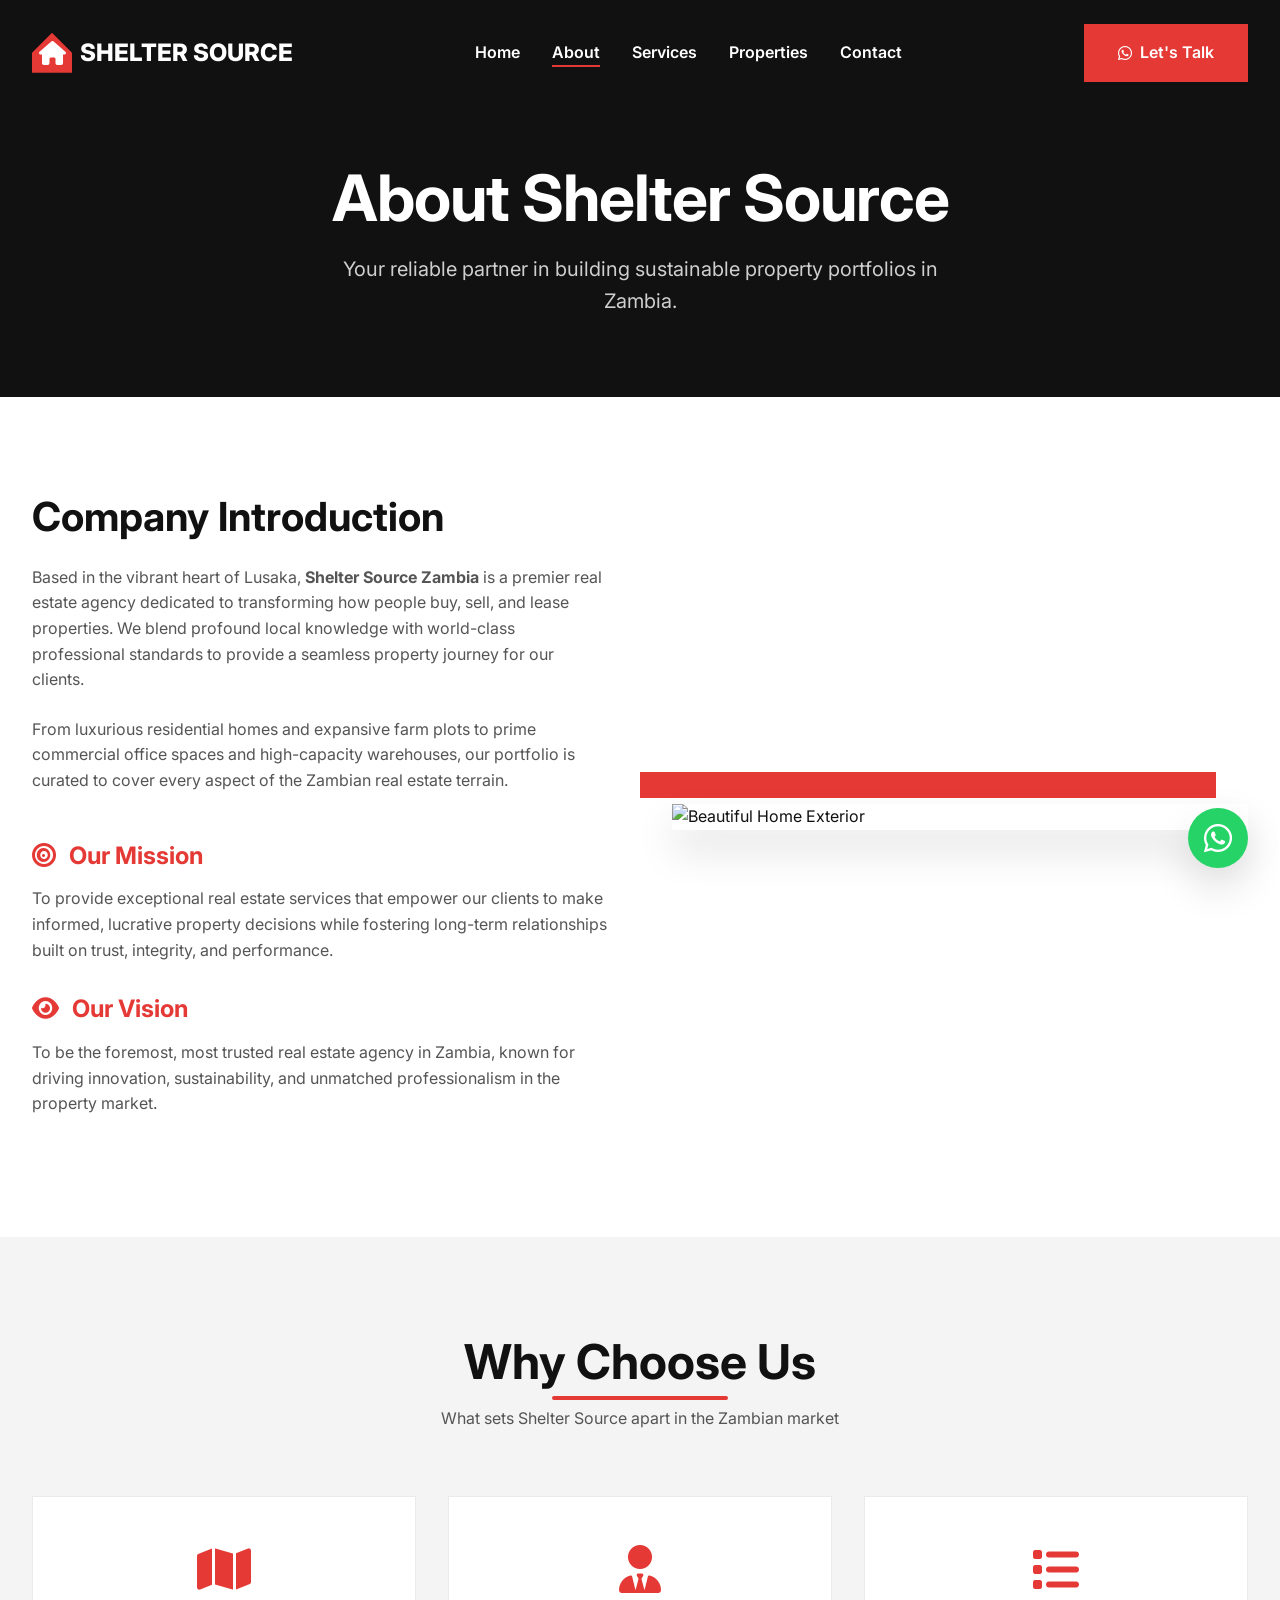
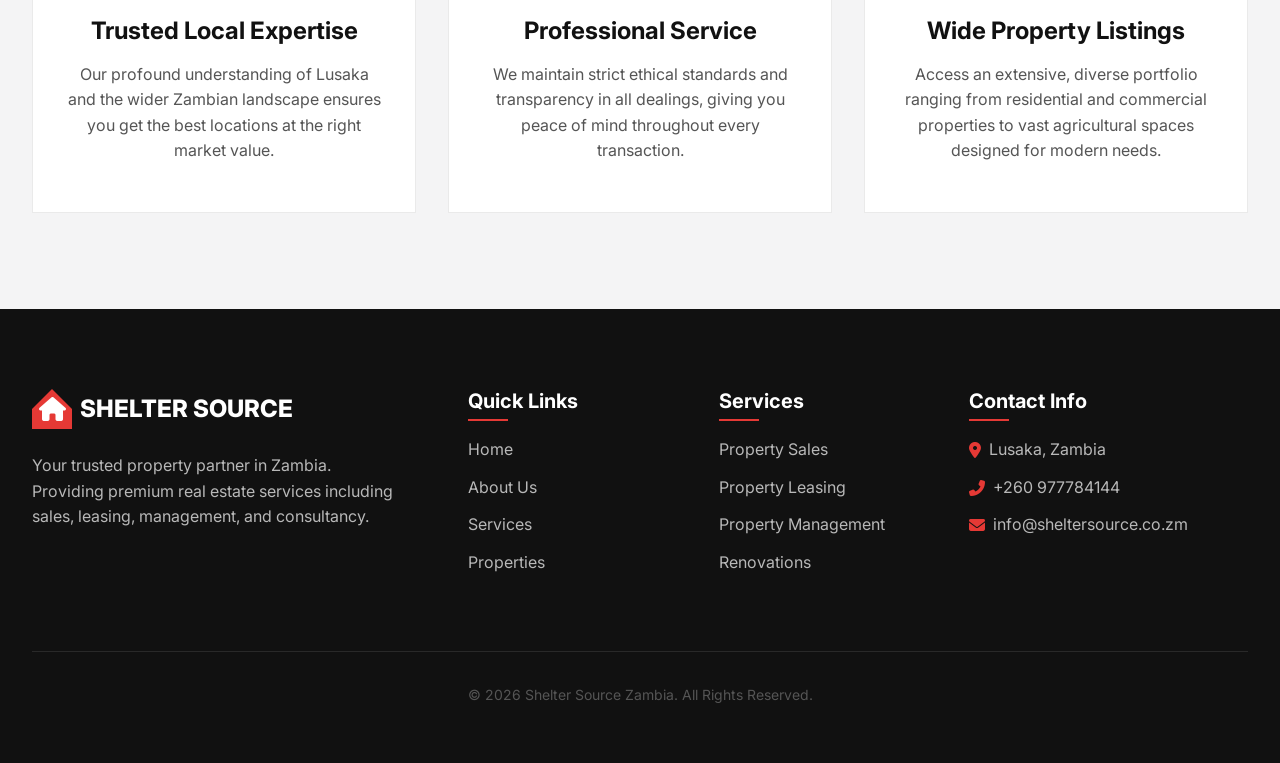
==== about.html @ a41ec54c "feat: initialize website project with core pages, styling, and navigation structure" ====
<!DOCTYPE html>
<html lang="en">
<head>
    <meta charset="UTF-8">
    <meta name="viewport" content="width=device-width, initial-scale=1.0">
    <title>About Us | Shelter Source Zambia</title>
    <meta name="description" content="Learn about Shelter Source Zambia's mission, vision, and why we are your preferred real estate partner in Lusaka.">
    
    <!-- Fonts -->
    <link rel="preconnect" href="https://fonts.googleapis.com">
    <link rel="preconnect" href="https://fonts.gstatic.com" crossorigin>
    <link href="https://fonts.googleapis.com/css2?family=Inter:wght@400;500;600;700;800&display=swap" rel="stylesheet">
    
    <!-- Icons -->
    <link rel="stylesheet" href="https://cdnjs.cloudflare.com/ajax/libs/font-awesome/6.4.0/css/all.min.css">
    
    <!-- CSS -->
    <link rel="stylesheet" href="css/style.css">
</head>
<body>
    <!-- Navbar -->
    <nav class="navbar">
        <div class="container">
            <a href="index.html" class="logo">
                <div class="logo-icon"><i class="fas fa-home"></i></div>
                Shelter Source
            </a>
            
            <ul class="nav-links">
                <li><a href="index.html" class="nav-link">Home</a></li>
                <li><a href="about.html" class="nav-link active">About</a></li>
                <li><a href="services.html" class="nav-link">Services</a></li>
                <li><a href="properties.html" class="nav-link">Properties</a></li>
                <li><a href="contact.html" class="nav-link">Contact</a></li>
            </ul>
            
            <div class="nav-actions">
                <a href="https://wa.me/260977784144" class="btn btn-primary" target="_blank">
                    <i class="fab fa-whatsapp" style="margin-right: 0.5rem;"></i> Let's Talk
                </a>
            </div>
            
            <button class="mobile-menu-btn">
                <i class="fas fa-bars"></i>
            </button>
        </div>
    </nav>

    <!-- Page Header -->
    <header class="page-header">
        <div class="container">
            <h1>About Shelter Source</h1>
            <p>Your reliable partner in building sustainable property portfolios in Zambia.</p>
        </div>
    </header>

    <!-- Main About Section -->
    <section class="section">
        <div class="container">
            <div class="about-grid">
                <div class="about-content">
                    <h2 style="font-size: 2.5rem; margin-bottom: 1.5rem;">Company Introduction</h2>
                    <p>Based in the vibrant heart of Lusaka, <strong>Shelter Source Zambia</strong> is a premier real estate agency dedicated to transforming how people buy, sell, and lease properties. We blend profound local knowledge with world-class professional standards to provide a seamless property journey for our clients.</p>
                    <p>From luxurious residential homes and expansive farm plots to prime commercial office spaces and high-capacity warehouses, our portfolio is curated to cover every aspect of the Zambian real estate terrain.</p>
                    
                    <div style="margin-top: 3rem;">
                        <h3 style="color: var(--primary); margin-bottom: 1rem;"><i class="fas fa-bullseye" style="margin-right: 0.5rem;"></i> Our Mission</h3>
                        <p>To provide exceptional real estate services that empower our clients to make informed, lucrative property decisions while fostering long-term relationships built on trust, integrity, and performance.</p>
                    </div>
                    
                    <div style="margin-top: 2rem;">
                        <h3 style="color: var(--primary); margin-bottom: 1rem;"><i class="fas fa-eye" style="margin-right: 0.5rem;"></i> Our Vision</h3>
                        <p>To be the foremost, most trusted real estate agency in Zambia, known for driving innovation, sustainability, and unmatched professionalism in the property market.</p>
                    </div>
                </div>
                <div class="about-image">
                    <img src="https://images.unsplash.com/photo-1570129477492-45c003edd2be?auto=format&fit=crop&w=800&q=80" alt="Beautiful Home Exterior">
                </div>
            </div>
        </div>
    </section>

    <!-- Why Choose Us -->
    <section class="section bg-light">
        <div class="container">
            <div class="section-title">
                <h2>Why Choose Us</h2>
                <p>What sets Shelter Source apart in the Zambian market</p>
            </div>
            
            <div class="grid-3">
                <div class="service-card" style="background-color: white;">
                    <i class="fas fa-map service-icon"></i>
                    <h3>Trusted Local Expertise</h3>
                    <p>Our profound understanding of Lusaka and the wider Zambian landscape ensures you get the best locations at the right market value.</p>
                </div>
                <div class="service-card" style="background-color: white;">
                    <i class="fas fa-user-tie service-icon"></i>
                    <h3>Professional Service</h3>
                    <p>We maintain strict ethical standards and transparency in all dealings, giving you peace of mind throughout every transaction.</p>
                </div>
                <div class="service-card" style="background-color: white;">
                    <i class="fas fa-list service-icon"></i>
                    <h3>Wide Property Listings</h3>
                    <p>Access an extensive, diverse portfolio ranging from residential and commercial properties to vast agricultural spaces designed for modern needs.</p>
                </div>
            </div>
        </div>
    </section>

    <!-- Footer -->
    <footer>
        <div class="container">
            <div class="footer-top">
                <div class="footer-col">
                    <a href="index.html" class="logo" style="margin-bottom: 1.5rem; color: white;">
                        <div class="logo-icon"><i class="fas fa-home"></i></div>
                        Shelter Source
                    </a>
                    <p>Your trusted property partner in Zambia. Providing premium real estate services including sales, leasing, management, and consultancy.</p>
                </div>
                
                <div class="footer-col">
                    <h4>Quick Links</h4>
                    <ul class="footer-links">
                        <li><a href="index.html">Home</a></li>
                        <li><a href="about.html">About Us</a></li>
                        <li><a href="services.html">Services</a></li>
                        <li><a href="properties.html">Properties</a></li>
                    </ul>
                </div>
                
                <div class="footer-col">
                    <h4>Services</h4>
                    <ul class="footer-links">
                        <li><a href="services.html">Property Sales</a></li>
                        <li><a href="services.html">Property Leasing</a></li>
                        <li><a href="services.html">Property Management</a></li>
                        <li><a href="services.html">Renovations</a></li>
                    </ul>
                </div>
                
                <div class="footer-col">
                    <h4>Contact Info</h4>
                    <ul class="footer-links">
                        <li style="display: flex; gap: 0.5rem; color: rgba(255,255,255,0.7);"><i class="fas fa-map-marker-alt" style="margin-top: 5px; color: var(--primary);"></i> Lusaka, Zambia</li>
                        <li style="display: flex; gap: 0.5rem; color: rgba(255,255,255,0.7);"><i class="fas fa-phone-alt" style="margin-top: 5px; color: var(--primary);"></i> +260 977784144</li>
                        <li style="display: flex; gap: 0.5rem; color: rgba(255,255,255,0.7);"><i class="fas fa-envelope" style="margin-top: 5px; color: var(--primary);"></i> info@sheltersource.co.zm</li>
                    </ul>
                </div>
            </div>
            
            <div class="footer-bottom">
                <p>&copy; 2026 Shelter Source Zambia. All Rights Reserved.</p>
            </div>
        </div>
    </footer>

    <!-- WhatsApp Float -->
    <a href="https://wa.me/260977784144" class="whatsapp-float" target="_blank">
        <i class="fab fa-whatsapp"></i>
    </a>

    <!-- Scripts -->
    <script src="js/main.js"></script>
</body>
</html>
---- css/style.css ----
:root {
  --primary: #E53935;
  --primary-hover: #C62828;
  --secondary: #111111;
  --bg-color: #FFFFFF;
  --text-dark: #111111;
  --text-muted: #555555;
  --light-gray: #F4F4F5;
  --border-color: #EAEAEA;
  --shadow-sm: 0 2px 4px rgba(0,0,0,0.05);
  --shadow-md: 0 10px 25px rgba(0,0,0,0.08);
  --shadow-lg: 0 20px 40px rgba(0,0,0,0.12);
  --transition: all 0.3s cubic-bezier(0.25, 0.8, 0.25, 1);
  --font-main: 'Inter', sans-serif;
}

* {
  margin: 0;
  padding: 0;
  box-sizing: border-box;
}

html {
  scroll-behavior: smooth;
}

body {
  font-family: var(--font-main);
  background-color: var(--bg-color);
  color: var(--text-dark);
  line-height: 1.6;
  overflow-x: hidden;
}

a {
  text-decoration: none;
  color: inherit;
  transition: var(--transition);
}

ul {
  list-style: none;
}

img {
  max-width: 100%;
  height: auto;
  display: block;
}

/* Typography */
h1, h2, h3, h4, h5, h6 {
  font-weight: 700;
  line-height: 1.2;
  color: var(--secondary);
}

h1 {
  font-size: clamp(2.5rem, 5vw, 4rem);
  letter-spacing: -1px;
}

h2 {
  font-size: clamp(2rem, 4vw, 3rem);
  margin-bottom: 1rem;
}

h3 {
  font-size: 1.5rem;
}

p {
  color: var(--text-muted);
  margin-bottom: 1.5rem;
}

.section-title {
  text-align: center;
  margin-bottom: 4rem;
}

.section-title h2 {
  display: inline-block;
  position: relative;
}

.section-title h2::after {
  content: '';
  position: absolute;
  width: 50%;
  height: 4px;
  background-color: var(--primary);
  bottom: -10px;
  left: 50%;
  transform: translateX(-50%);
  border-radius: 2px;
}

/* Layout Utilities */
.container {
  width: 100%;
  max-width: 1280px;
  margin: 0 auto;
  padding: 0 2rem;
}

.section {
  padding: 6rem 0;
}

.bg-light {
  background-color: var(--light-gray);
}

/* Buttons */
.btn {
  display: inline-flex;
  align-items: center;
  justify-content: center;
  padding: 0.875rem 2rem;
  font-weight: 600;
  border-radius: 0; /* Geometric */
  cursor: pointer;
  transition: var(--transition);
  border: 2px solid transparent;
  font-size: 1rem;
}

.btn-primary {
  background-color: var(--primary);
  color: white;
}

.btn-primary:hover {
  background-color: var(--primary-hover);
  color: white;
  transform: translateY(-2px);
  box-shadow: var(--shadow-md);
}

.btn-secondary {
  background-color: var(--secondary);
  color: white;
}

.btn-secondary:hover {
  background-color: #000;
  color: white;
  transform: translateY(-2px);
  box-shadow: var(--shadow-md);
}

.btn-outline {
  background-color: transparent;
  border-color: var(--secondary);
  color: var(--secondary);
}

.btn-outline:hover {
  background-color: var(--secondary);
  color: white;
}

/* Navbar */
.navbar {
  position: fixed;
  top: 0;
  left: 0;
  width: 100%;
  padding: 1.5rem 0;
  background-color: transparent;
  z-index: 1000;
  transition: var(--transition);
}

.navbar.scrolled {
  background-color: var(--bg-color);
  padding: 1rem 0;
  box-shadow: var(--shadow-sm);
}

.navbar .container {
  display: flex;
  align-items: center;
  justify-content: space-between;
}

.logo {
  display: flex;
  align-items: center;
  gap: 0.5rem;
  font-size: 1.5rem;
  font-weight: 800;
  color: white;
  text-transform: uppercase;
}

.logo-icon {
  width: 40px;
  height: 40px;
  background-color: var(--primary);
  clip-path: polygon(50% 0%, 100% 50%, 100% 100%, 0 100%, 0% 50%); /* Geometric roof shape */
  display: flex;
  align-items: center;
  justify-content: center;
  color: white;
}

.nav-links {
  display: flex;
  align-items: center;
  gap: 2rem;
}

.nav-link {
  font-weight: 600;
  color: white;
  position: relative;
}

.nav-link::after {
  content: '';
  position: absolute;
  width: 0;
  height: 2px;
  background-color: var(--primary);
  bottom: -5px;
  left: 0;
  transition: var(--transition);
}

.nav-link:hover::after,
.nav-link.active::after {
  width: 100%;
}

.navbar.scrolled .nav-link {
  color: var(--text-dark);
}

.navbar.scrolled .logo {
  color: var(--secondary);
}

.navbar.scrolled .mobile-menu-btn {
  color: var(--secondary);
}

.nav-actions {
  display: flex;
  align-items: center;
  gap: 1rem;
}

.mobile-menu-btn {
  display: none;
  font-size: 1.5rem;
  background: none;
  border: none;
  cursor: pointer;
  color: white;
}

/* Hero Section */
.hero {
  height: 100vh;
  min-height: 600px;
  position: relative;
  display: flex;
  align-items: center;
  padding-top: 80px;
}

.hero-bg {
  position: absolute;
  top: 0;
  left: 0;
  width: 100%;
  height: 100%;
  object-fit: cover;
  z-index: -2;
}

.hero-overlay {
  position: absolute;
  top: 0;
  left: 0;
  width: 100%;
  height: 100%;
  background: linear-gradient(to right, rgba(17, 17, 17, 0.9) 0%, rgba(17, 17, 17, 0.4) 100%);
  z-index: -1;
}

.hero-content {
  max-width: 650px;
  color: white;
}

.hero-content h1 {
  color: white;
  margin-bottom: 1.5rem;
  animation: fadeUp 1s ease forwards;
  opacity: 0;
  transform: translateY(30px);
}

.hero-content p {
  color: rgba(255, 255, 255, 0.9);
  font-size: 1.25rem;
  margin-bottom: 2.5rem;
  animation: fadeUp 1s ease 0.2s forwards;
  opacity: 0;
  transform: translateY(30px);
}

.hero-btns {
  display: flex;
  gap: 1rem;
  animation: fadeUp 1s ease 0.4s forwards;
  opacity: 0;
  transform: translateY(30px);
}

.hero .btn-outline {
  border-color: white;
  color: white;
}

.hero .btn-outline:hover {
  background-color: white;
  color: var(--secondary);
}

/* Cards & Grids */
.grid-3 {
  display: grid;
  grid-template-columns: repeat(auto-fit, minmax(300px, 1fr));
  gap: 2rem;
}

.grid-4 {
  display: grid;
  grid-template-columns: repeat(auto-fit, minmax(250px, 1fr));
  gap: 2rem;
}

/* Property Card */
.property-card {
  background: var(--bg-color);
  box-shadow: var(--shadow-sm);
  transition: var(--transition);
  position: relative;
  overflow: hidden;
  border: 1px solid var(--border-color);
}

.property-card:hover {
  transform: translateY(-10px);
  box-shadow: var(--shadow-lg);
}

.property-img-wrapper {
  position: relative;
  overflow: hidden;
  aspect-ratio: 4/3;
}

.property-img-wrapper img {
  width: 100%;
  height: 100%;
  object-fit: cover;
  transition: transform 0.5s ease;
}

.property-card:hover .property-img-wrapper img {
  transform: scale(1.1);
}

.property-badge {
  position: absolute;
  top: 1rem;
  left: 1rem;
  background-color: var(--primary);
  color: white;
  padding: 0.25rem 1rem;
  font-weight: 600;
  font-size: 0.875rem;
  z-index: 2;
}

.property-price {
  position: absolute;
  bottom: 0;
  right: 0;
  background-color: var(--secondary);
  color: white;
  padding: 0.5rem 1.5rem;
  font-weight: 700;
  font-size: 1.25rem;
  z-index: 2;
}

.property-content {
  padding: 1.5rem;
}

.property-location {
  display: flex;
  align-items: center;
  gap: 0.5rem;
  color: var(--text-muted);
  font-size: 0.875rem;
  margin-bottom: 0.5rem;
}

.property-title {
  font-size: 1.25rem;
  margin-bottom: 1rem;
}

.property-features {
  display: flex;
  justify-content: space-between;
  border-top: 1px solid var(--border-color);
  padding-top: 1rem;
  margin-top: 1rem;
}

.feature {
  display: flex;
  align-items: center;
  gap: 0.5rem;
  color: var(--text-muted);
  font-size: 0.875rem;
}

/* Service Card */
.service-card {
  padding: 3rem 2rem;
  background: var(--bg-color);
  border: 1px solid var(--border-color);
  transition: var(--transition);
  text-align: center;
  position: relative;
  z-index: 1;
}

.service-card::after {
  content: '';
  position: absolute;
  bottom: 0;
  left: 0;
  width: 100%;
  height: 0;
  background-color: var(--primary);
  transition: var(--transition);
  z-index: -1;
}

.service-icon {
  font-size: 3rem;
  color: var(--primary);
  margin-bottom: 1.5rem;
  transition: var(--transition);
}

.service-card h3 {
  margin-bottom: 1rem;
  transition: var(--transition);
}

.service-card p {
  margin-bottom: 0;
  transition: var(--transition);
}

.service-card:hover {
  transform: translateY(-10px);
  box-shadow: var(--shadow-lg);
  border-color: var(--primary);
}

.service-card:hover::after {
  height: 100%;
}

.service-card:hover .service-icon,
.service-card:hover h3,
.service-card:hover p {
  color: white;
}

/* Page Header */
.page-header {
  padding: 10rem 0 5rem;
  background-color: var(--secondary);
  color: white;
  text-align: center;
  position: relative;
}

.page-header h1 {
  color: white;
  margin-bottom: 1rem;
}

.page-header p {
  color: rgba(255, 255, 255, 0.8);
  font-size: 1.25rem;
  max-width: 600px;
  margin: 0 auto;
}

/* About Block */
.about-grid {
  display: grid;
  grid-template-columns: 1fr 1fr;
  gap: 4rem;
  align-items: center;
}

.about-image {
  position: relative;
}

.about-image img {
  position: relative;
  z-index: 2;
  box-shadow: var(--shadow-lg);
}

.about-image::before {
  content: '';
  position: absolute;
  top: -2rem;
  left: -2rem;
  width: 100%;
  height: 100%;
  background-color: var(--primary);
  z-index: 1;
}

.about-features {
  display: grid;
  grid-template-columns: 1fr 1fr;
  gap: 1.5rem;
  margin-top: 2rem;
}

.about-feature {
  display: flex;
  align-items: flex-start;
  gap: 1rem;
}

.about-feature i {
  color: var(--primary);
  font-size: 1.5rem;
}

/* Contact Block */
.contact-grid {
  display: grid;
  grid-template-columns: 1fr 1fr;
  gap: 4rem;
}

.contact-info-card {
  padding: 2rem;
  background-color: var(--secondary);
  color: white;
  margin-bottom: 2rem;
}

.contact-info-card p, .contact-info-card h3 {
  color: white;
}

.contact-info-item {
  display: flex;
  align-items: center;
  gap: 1rem;
  margin-bottom: 1.5rem;
}

.contact-info-item i {
  color: var(--primary);
  font-size: 1.5rem;
}

.form-group {
  margin-bottom: 1.5rem;
}

.form-control {
  width: 100%;
  padding: 1rem;
  border: 1px solid var(--border-color);
  background-color: var(--light-gray);
  font-family: inherit;
  font-size: 1rem;
  transition: var(--transition);
}

.form-control:focus {
  outline: none;
  border-color: var(--primary);
  background-color: white;
}

/* Footer */
footer {
  background-color: var(--secondary);
  color: white;
  padding: 5rem 0 2rem;
}

.footer-top {
  display: grid;
  grid-template-columns: 2fr 1fr 1fr 1.5fr;
  gap: 4rem;
  margin-bottom: 4rem;
}

.footer-col h4 {
  color: white;
  font-size: 1.25rem;
  margin-bottom: 1.5rem;
  position: relative;
}

.footer-col h4::after {
  content: '';
  position: absolute;
  left: 0;
  bottom: -0.5rem;
  width: 40px;
  height: 2px;
  background-color: var(--primary);
}

.footer-col p {
  color: rgba(255, 255, 255, 0.7);
}

.footer-links li {
  margin-bottom: 0.75rem;
}

.footer-links a {
  color: rgba(255, 255, 255, 0.7);
}

.footer-links a:hover {
  color: var(--primary);
  padding-left: 5px;
}

.footer-bottom {
  text-align: center;
  padding-top: 2rem;
  border-top: 1px solid rgba(255, 255, 255, 0.1);
  color: rgba(255, 255, 255, 0.5);
  font-size: 0.875rem;
}

/* WhatsApp Float */
.whatsapp-float {
  position: fixed;
  bottom: 2rem;
  right: 2rem;
  background-color: #25d366;
  color: white;
  width: 60px;
  height: 60px;
  border-radius: 50%;
  display: flex;
  align-items: center;
  justify-content: center;
  font-size: 2rem;
  box-shadow: var(--shadow-lg);
  z-index: 100;
  transition: var(--transition);
}

.whatsapp-float:hover {
  transform: scale(1.1);
  background-color: #128c7e;
}

/* Animations */
@keyframes fadeUp {
  to {
    opacity: 1;
    transform: translateY(0);
  }
}

/* Map */
.map-container {
  height: 400px;
  width: 100%;
}

.map-container iframe {
  width: 100%;
  height: 100%;
  border: 0;
}

/* Reveal Animations */
.reveal {
  opacity: 0;
  transform: translateY(40px);
  transition: all 0.8s cubic-bezier(0.25, 0.8, 0.25, 1);
}
.reveal.active {
  opacity: 1;
  transform: translateY(0);
}

/* Stats Section */
.stats-section {
  background-color: var(--secondary);
  color: white;
}
.stats-grid {
  display: grid;
  grid-template-columns: repeat(4, 1fr);
  gap: 2rem;
  text-align: center;
}
.stat-number {
  font-size: 3.5rem;
  font-weight: 800;
  color: var(--primary);
  margin-bottom: 0.5rem;
}
.stat-label {
  font-size: 1rem;
  font-weight: 500;
  text-transform: uppercase;
  letter-spacing: 1px;
  color: rgba(255,255,255,0.7);
}

/* Testimonials */
.testimonial-card {
  background: white;
  padding: 2.5rem;
  border-left: 4px solid var(--primary);
  box-shadow: var(--shadow-sm);
  margin-bottom: 2rem;
  transition: var(--transition);
}
.testimonial-card:hover {
  transform: translateY(-5px);
  box-shadow: var(--shadow-lg);
}
.testimonial-text {
  font-style: italic;
  font-size: 1.1rem;
  margin-bottom: 1.5rem;
  color: var(--text-dark);
}
.testimonial-author {
  font-weight: 700;
  color: var(--secondary);
}

/* Mortgage Calculator */
.mortgage-calculator {
  background: var(--bg-color);
  padding: 2.5rem;
  border-radius: 4px;
  box-shadow: var(--shadow-sm);
  border: 1px solid var(--border-color);
  margin-top: 3rem;
}
.mortgage-result {
  margin-top: 2rem;
  padding: 1.5rem;
  background: var(--light-gray);
  text-align: center;
  font-size: 1.25rem;
  font-weight: 700;
  border-bottom: 4px solid var(--primary);
}
.mortgage-result span {
  color: var(--primary);
  font-size: 2.5rem;
  display: block;
  margin-top: 0.5rem;
}

/* Responsive */
@media (max-width: 992px) {
  .about-grid, .contact-grid, .footer-top {
    grid-template-columns: 1fr;
    gap: 3rem;
  }
  .grid-3, .grid-4, .stats-grid {
    grid-template-columns: repeat(2, 1fr);
  }
  .nav-links, .nav-actions {
    display: none;
  }
  .mobile-menu-btn {
    display: block;
  }
  .hero-content h1 {
    font-size: 3rem;
  }
}

@media (max-width: 768px) {
  .grid-3, .grid-4, .stats-grid {
    grid-template-columns: 1fr;
  }
  .hero-content h1 {
    font-size: 2.5rem;
  }
  .section {
    padding: 4rem 0;
  }
  .stats-section {
    padding: 3rem 0;
  }
  .footer-top {
    gap: 2rem;
  }
}

/* Mobile Menu Overlay */
.mobile-menu {
  position: fixed;
  top: 0;
  right: -300px;
  width: 300px;
  height: 100vh;
  background-color: var(--secondary);
  z-index: 2000;
  padding: 5rem 2rem 2rem;
  transition: var(--transition);
  display: flex;
  flex-direction: column;
}

.mobile-menu.active {
  right: 0;
}

.mobile-overlay {
  position: fixed;
  top: 0;
  left: 0;
  width: 100%;
  height: 100vh;
  background-color: rgba(0,0,0,0.5);
  z-index: 1500;
  opacity: 0;
  pointer-events: none;
  transition: var(--transition);
}

.mobile-overlay.active {
  opacity: 1;
  pointer-events: all;
}

.close-menu {
  position: absolute;
  top: 1.5rem;
  right: 1.5rem;
  background: none;
  border: none;
  color: white;
  font-size: 1.5rem;
  cursor: pointer;
}
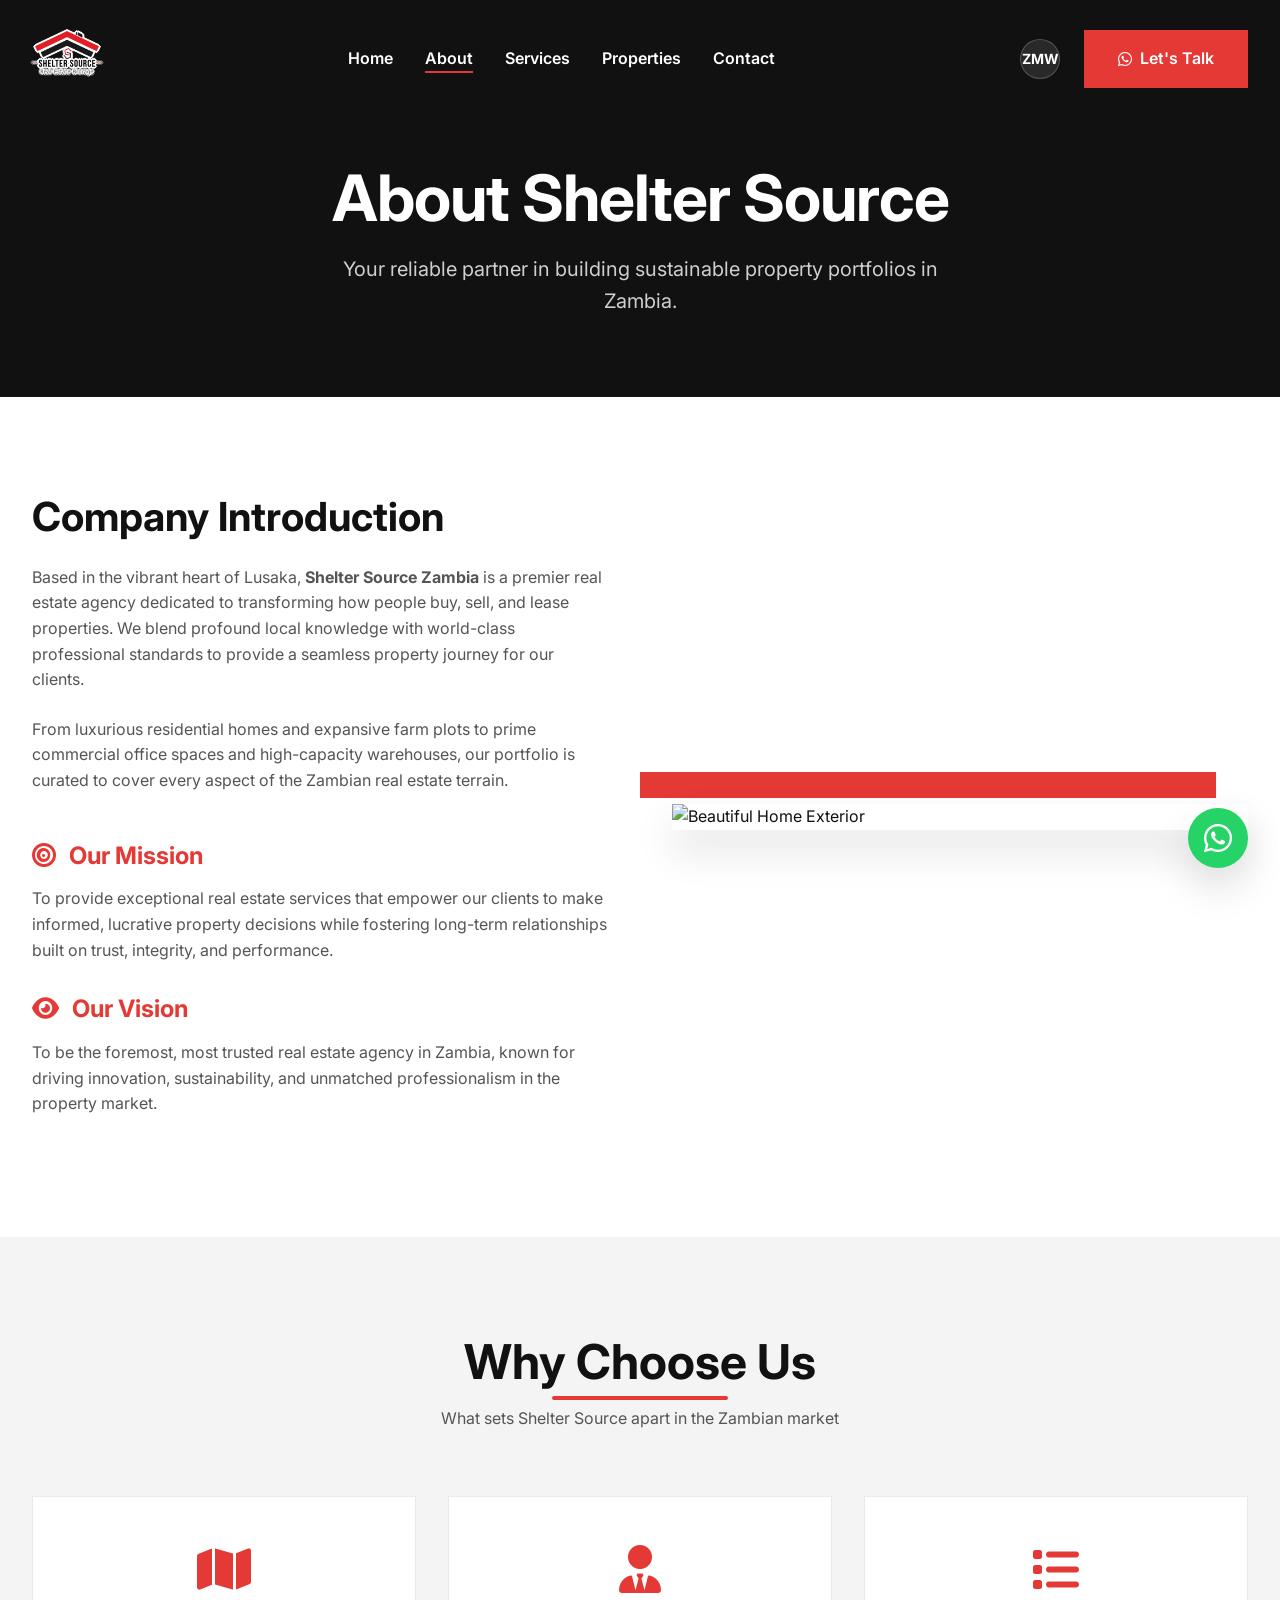
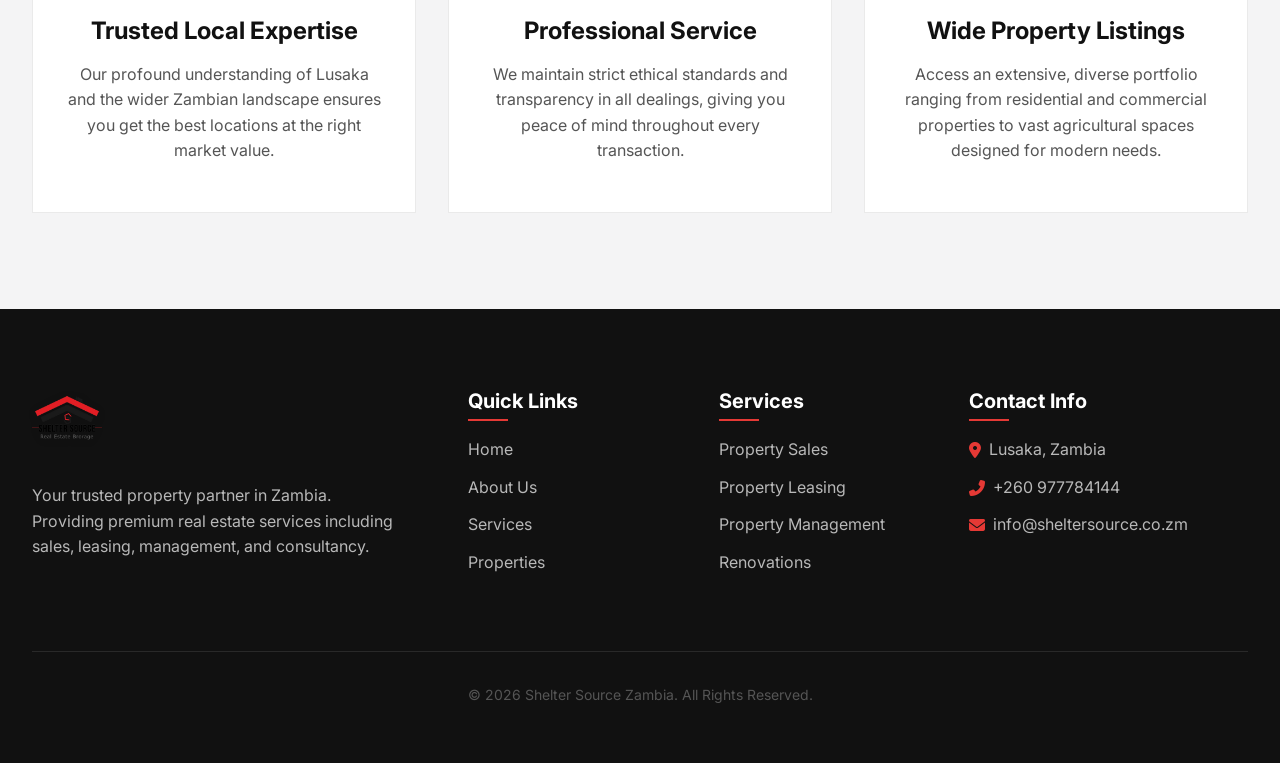
==== commit af65cdee: "feat: add branding logo, currency toggle, wishlist buttons, preloader, and scroll indicator to site " ====
--- a/about.html
+++ b/about.html
@@ -18,12 +18,24 @@
     <link rel="stylesheet" href="css/style.css">
 </head>
 <body>
+    <!-- Preloader -->
+    <div class="preloader">
+        <div class="preloader-content">
+            <img src="Assets/logo.png" alt="Shelter Source Logo" class="preloader-logo">
+            <div class="preloader-bar"></div>
+        </div>
+    </div>
+
+    <!-- Scroll Indicator -->
+    <div class="scroll-indicator-container">
+        <div class="scroll-indicator-bar" id="scrollBar"></div>
+    </div>
+
     <!-- Navbar -->
     <nav class="navbar">
         <div class="container">
             <a href="index.html" class="logo">
-                <div class="logo-icon"><i class="fas fa-home"></i></div>
-                Shelter Source
+                <img src="Assets/logo.png" alt="Shelter Source Zambia Logo">
             </a>
             
             <ul class="nav-links">
@@ -35,6 +47,9 @@
             </ul>
             
             <div class="nav-actions">
+                <div class="currency-toggle" id="currency-toggle" title="Switch Currency">
+                    <span>ZMW</span>
+                </div>
                 <a href="https://wa.me/260977784144" class="btn btn-primary" target="_blank">
                     <i class="fab fa-whatsapp" style="margin-right: 0.5rem;"></i> Let's Talk
                 </a>
@@ -114,8 +129,7 @@
             <div class="footer-top">
                 <div class="footer-col">
                     <a href="index.html" class="logo" style="margin-bottom: 1.5rem; color: white;">
-                        <div class="logo-icon"><i class="fas fa-home"></i></div>
-                        Shelter Source
+                        <img src="Assets/logo.png" alt="Shelter Source Zambia Logo">
                     </a>
                     <p>Your trusted property partner in Zambia. Providing premium real estate services including sales, leasing, management, and consultancy.</p>
                 </div>
--- a/css/style.css
+++ b/css/style.css
@@ -188,22 +188,14 @@
 .logo {
   display: flex;
   align-items: center;
-  gap: 0.5rem;
-  font-size: 1.5rem;
-  font-weight: 800;
-  color: white;
-  text-transform: uppercase;
-}
-
-.logo-icon {
-  width: 40px;
-  height: 40px;
-  background-color: var(--primary);
-  clip-path: polygon(50% 0%, 100% 50%, 100% 100%, 0 100%, 0% 50%); /* Geometric roof shape */
-  display: flex;
-  align-items: center;
-  justify-content: center;
-  color: white;
+  height: 70px; /* Increased from 50px */
+}
+
+.logo img {
+  height: 100%;
+  width: auto;
+  object-fit: contain;
+  filter: drop-shadow(0 2px 4px rgba(0,0,0,0.1));
 }
 
 .nav-links {
@@ -238,8 +230,15 @@
   color: var(--text-dark);
 }
 
-.navbar.scrolled .logo {
-  color: var(--secondary);
+.navbar.scrolled .logo img {
+  filter: drop-shadow(0 2px 4px rgba(0,0,0,0.1));
+}
+
+.navbar:not(.scrolled) .logo img {
+  filter: drop-shadow(1px 1px 0 #fff) 
+          drop-shadow(-1px -1px 0 #fff) 
+          drop-shadow(1px -1px 0 #fff) 
+          drop-shadow(-1px 1px 0 #fff); /* Creates a fine white outline for visibility */
 }
 
 .navbar.scrolled .mobile-menu-btn {
@@ -249,7 +248,39 @@
 .nav-actions {
   display: flex;
   align-items: center;
-  gap: 1rem;
+  gap: 1.5rem;
+}
+
+.currency-toggle {
+  width: 40px;
+  height: 40px;
+  display: flex;
+  align-items: center;
+  justify-content: center;
+  border-radius: 50%;
+  background-color: var(--light-gray);
+  color: var(--text-dark);
+  cursor: pointer;
+  transition: var(--transition);
+  border: 1px solid var(--border-color);
+  font-weight: 700;
+  font-size: 0.875rem;
+}
+
+.currency-toggle:hover {
+  background-color: var(--primary);
+  color: white;
+  border-color: var(--primary);
+}
+
+.navbar:not(.scrolled) .currency-toggle {
+  background-color: rgba(255,255,255,0.1);
+  color: white;
+  border-color: rgba(255,255,255,0.2);
+}
+
+.navbar:not(.scrolled) .currency-toggle:hover {
+  background-color: var(--primary);
 }
 
 .mobile-menu-btn {
@@ -388,6 +419,35 @@
   z-index: 2;
 }
 
+.wishlist-btn {
+  position: absolute;
+  top: 1rem;
+  right: 1rem;
+  width: 35px;
+  height: 35px;
+  background-color: white;
+  border-radius: 50%;
+  display: flex;
+  align-items: center;
+  justify-content: center;
+  color: var(--text-muted);
+  cursor: pointer;
+  transition: var(--transition);
+  z-index: 2;
+  box-shadow: var(--shadow-sm);
+  border: none;
+}
+
+.wishlist-btn:hover {
+  color: var(--primary);
+  transform: scale(1.1);
+}
+
+.wishlist-btn.active {
+  background-color: var(--primary);
+  color: white;
+}
+
 .property-price {
   position: absolute;
   bottom: 0;
@@ -602,10 +662,31 @@
   transition: var(--transition);
 }
 
-.form-control:focus {
-  outline: none;
-  border-color: var(--primary);
-  background-color: white;
+/* Toast Notification */
+.toast {
+  position: fixed;
+  bottom: 2rem;
+  left: 50%;
+  transform: translateX(-50%) translateY(100px);
+  background-color: var(--secondary);
+  color: var(--bg-color);
+  padding: 1rem 2rem;
+  font-weight: 600;
+  box-shadow: var(--shadow-lg);
+  z-index: 2000;
+  transition: all 0.5s cubic-bezier(0.175, 0.885, 0.32, 1.275);
+  opacity: 0;
+}
+
+.toast.show {
+  transform: translateX(-50%) translateY(0);
+  opacity: 1;
+}
+
+.navbar.scrolled {
+  background-color: var(--bg-color);
+  padding: 1rem 0;
+  box-shadow: var(--shadow-sm);
 }
 
 /* Footer */
@@ -688,6 +769,66 @@
   background-color: #128c7e;
 }
 
+/* Preloader */
+.preloader {
+  position: fixed;
+  top: 0;
+  left: 0;
+  width: 100%;
+  height: 100%;
+  background-color: #FFFFFF;
+  display: flex;
+  align-items: center;
+  justify-content: center;
+  z-index: 9999;
+  transition: opacity 0.8s ease, visibility 0.8s;
+}
+
+.preloader.fade-out {
+  opacity: 0;
+  visibility: hidden;
+}
+
+.preloader-content {
+  text-align: center;
+}
+
+.preloader-logo {
+  height: 80px;
+  margin-bottom: 2rem;
+  animation: pulseLogo 2s infinite ease-in-out;
+}
+
+.preloader-bar {
+  width: 150px;
+  height: 4px;
+  background-color: var(--light-gray);
+  position: relative;
+  overflow: hidden;
+  margin: 0 auto;
+}
+
+.preloader-bar::after {
+  content: '';
+  position: absolute;
+  top: 0;
+  left: -100%;
+  width: 100%;
+  height: 100%;
+  background-color: var(--primary);
+  animation: loadingBar 1.5s infinite linear;
+}
+
+@keyframes pulseLogo {
+  0%, 100% { transform: scale(1); opacity: 0.8; }
+  50% { transform: scale(1.1); opacity: 1; }
+}
+
+@keyframes loadingBar {
+  0% { left: -100%; }
+  100% { left: 100%; }
+}
+
 /* Animations */
 @keyframes fadeUp {
   to {
@@ -708,16 +849,62 @@
   border: 0;
 }
 
+/* Scroll Indicator */
+.scroll-indicator-container {
+  position: fixed;
+  top: 0;
+  left: 0;
+  width: 100%;
+  height: 4px;
+  background: transparent;
+  z-index: 1001;
+}
+
+.scroll-indicator-bar {
+  height: 100%;
+  background: var(--primary);
+  width: 0%;
+  transition: width 0.1s ease-out;
+}
+
 /* Reveal Animations */
 .reveal {
   opacity: 0;
-  transform: translateY(40px);
-  transition: all 0.8s cubic-bezier(0.25, 0.8, 0.25, 1);
-}
+  transform: translateY(50px);
+  transition: all 1s cubic-bezier(0.25, 0.46, 0.45, 0.94);
+}
+
 .reveal.active {
   opacity: 1;
   transform: translateY(0);
 }
+
+.reveal-left {
+  opacity: 0;
+  transform: translateX(-50px);
+  transition: all 1s cubic-bezier(0.25, 0.46, 0.45, 0.94);
+}
+
+.reveal-left.active {
+  opacity: 1;
+  transform: translateX(0);
+}
+
+.reveal-right {
+  opacity: 0;
+  transform: translateX(50px);
+  transition: all 1s cubic-bezier(0.25, 0.46, 0.45, 0.94);
+}
+
+.reveal-right.active {
+  transform: translateX(0);
+}
+
+/* Staggered Reveals */
+.delay-1 { transition-delay: 0.1s; }
+.delay-2 { transition-delay: 0.2s; }
+.delay-3 { transition-delay: 0.3s; }
+.delay-4 { transition-delay: 0.4s; }
 
 /* Stats Section */
 .stats-section {
@@ -793,6 +980,56 @@
   margin-top: 0.5rem;
 }
 
+/* Mobile Quick Actions */
+.mobile-actions {
+  display: none;
+  position: fixed;
+  bottom: 0;
+  left: 0;
+  width: 100%;
+  background-color: var(--bg-color);
+  box-shadow: 0 -5px 20px rgba(0,0,0,0.1);
+  z-index: 999;
+  grid-template-columns: repeat(3, 1fr);
+  border-top: 1px solid var(--border-color);
+}
+
+.m-action {
+  display: flex;
+  flex-direction: column;
+  align-items: center;
+  justify-content: center;
+  padding: 0.75rem 0;
+  color: var(--text-dark);
+  font-size: 0.75rem;
+  font-weight: 600;
+  gap: 0.25rem;
+}
+
+.m-action i {
+  font-size: 1.25rem;
+  color: var(--primary);
+}
+
+.m-action.m-whatsapp {
+  background-color: var(--primary);
+  color: white;
+}
+
+.m-action.m-whatsapp i {
+  color: white;
+}
+
+@media (max-width: 768px) {
+  .mobile-actions {
+    display: grid;
+  }
+  
+  .whatsapp-float {
+    bottom: 5rem; /* Move up to avoid overlap */
+  }
+}
+
 /* Responsive */
 @media (max-width: 992px) {
   .about-grid, .contact-grid, .footer-top {
@@ -819,6 +1056,14 @@
   }
   .hero-content h1 {
     font-size: 2.5rem;
+  }
+  .hero-btns {
+    flex-wrap: wrap;
+    gap: 0.75rem;
+  }
+  .hero-btns .btn {
+    padding: 0.6rem 1.25rem;
+    font-size: 0.875rem;
   }
   .section {
     padding: 4rem 0;
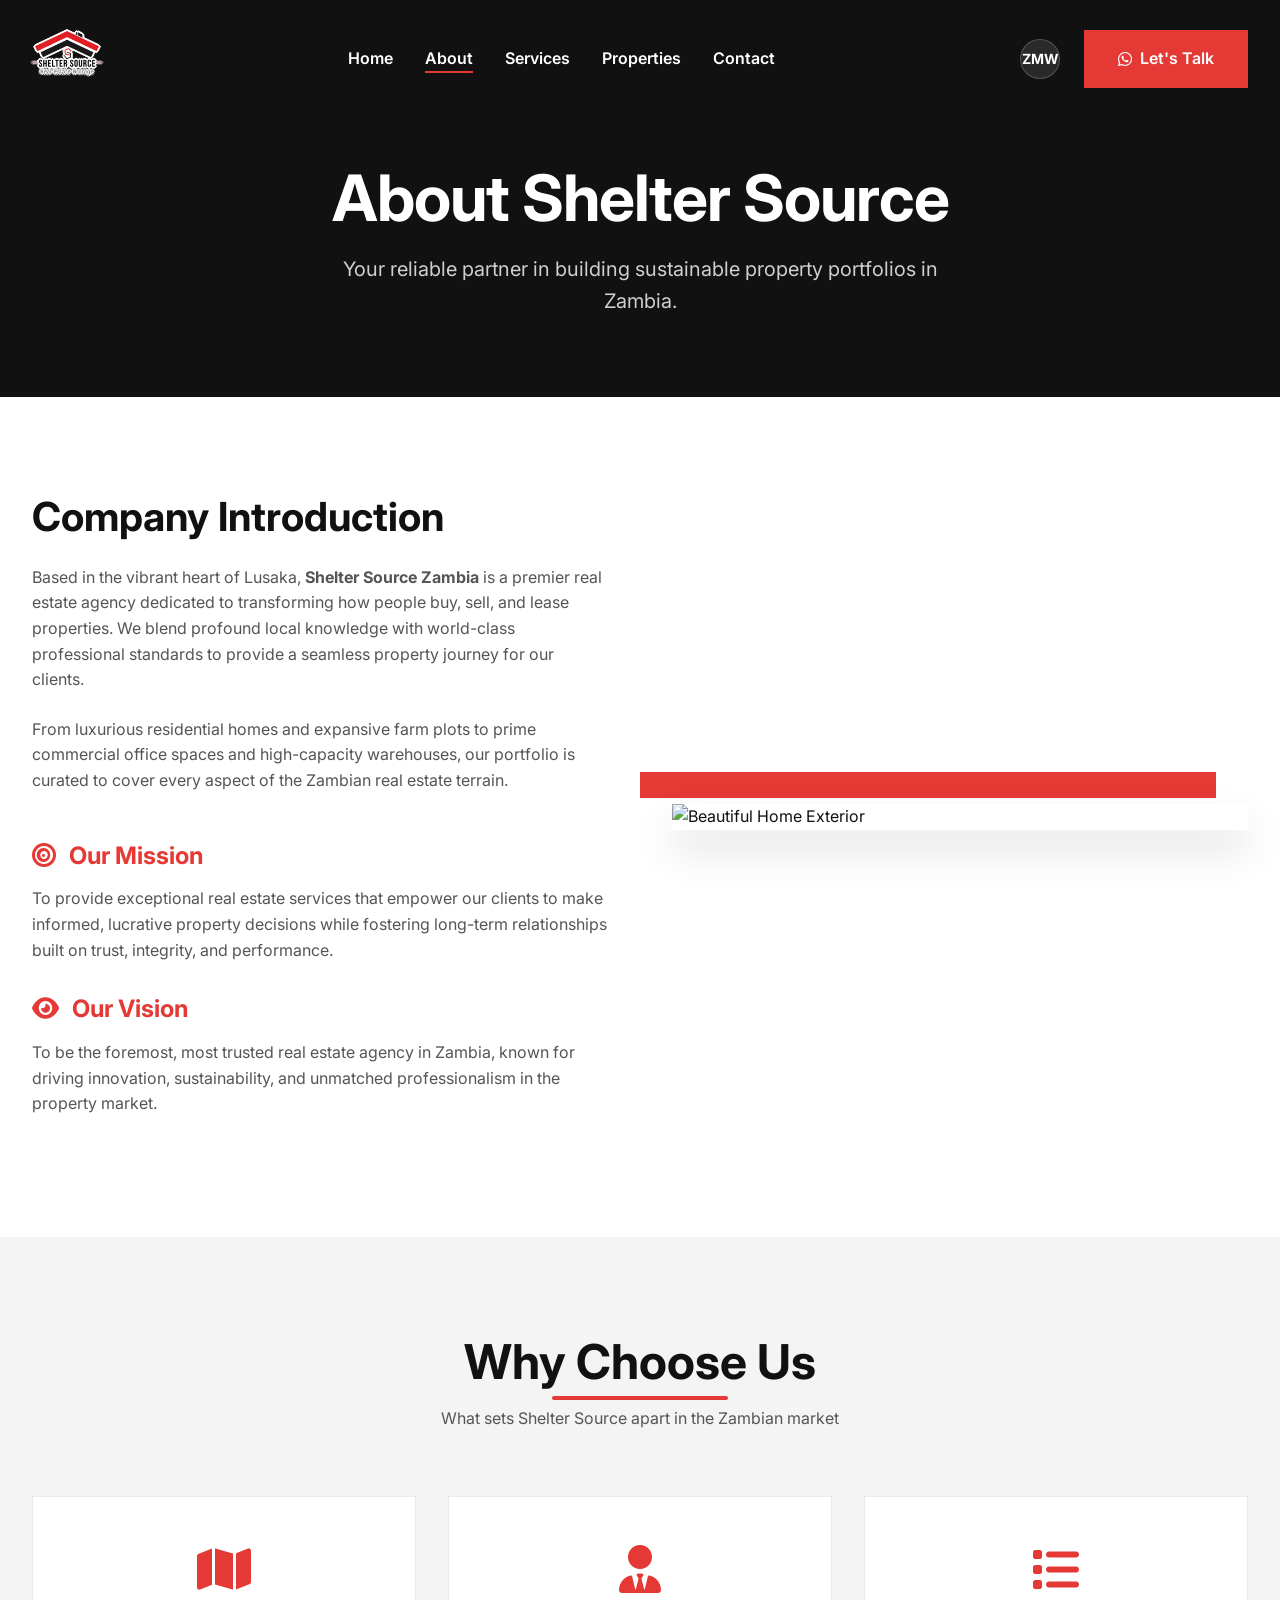
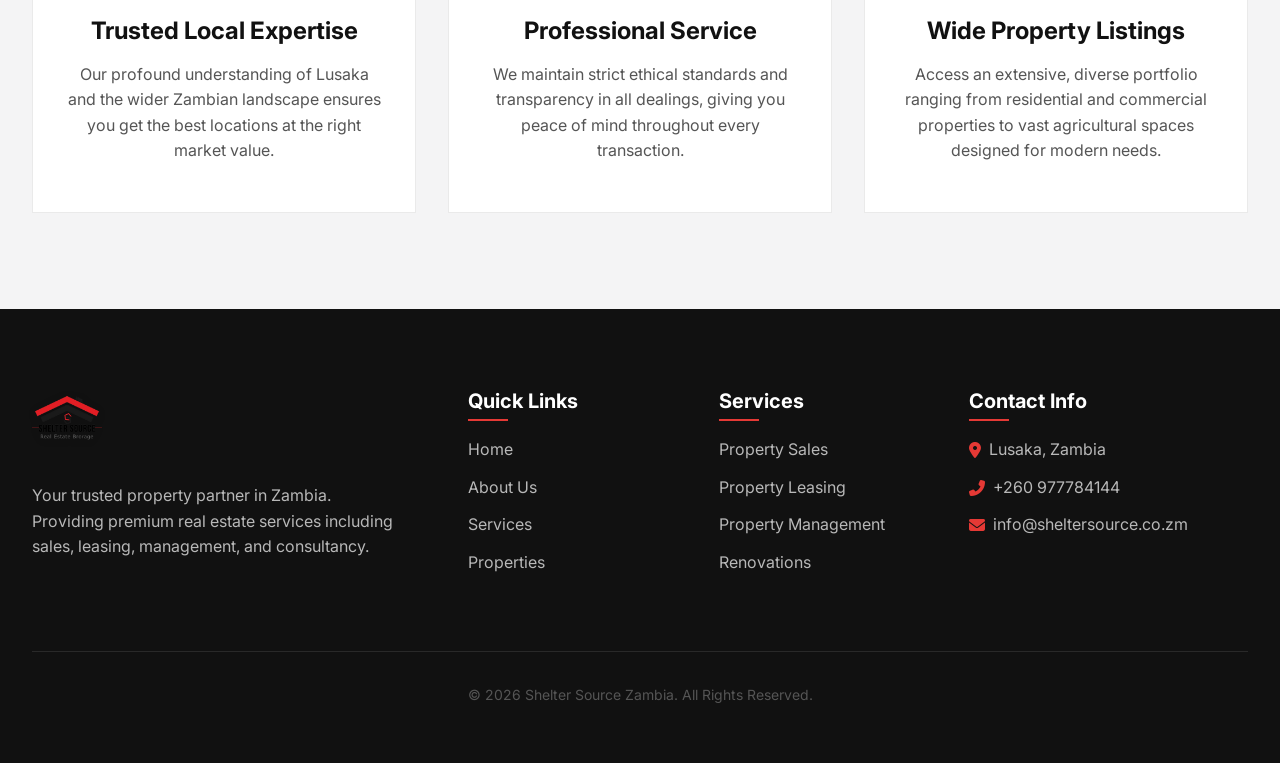
==== commit 4f597659: "feat: add concierge chat, mobile quick actions, and virtual tour modal components to site pages" ====
--- a/about.html
+++ b/about.html
@@ -170,10 +170,37 @@
         </div>
     </footer>
 
-    <!-- WhatsApp Float -->
-    <a href="https://wa.me/260977784144" class="whatsapp-float" target="_blank">
-        <i class="fab fa-whatsapp"></i>
-    </a>
+    <!-- Concierge Chat -->
+    <div class="concierge-chat" id="conciergeChat">
+        <div class="chat-header">
+            <div class="chat-avatar">
+                <img src="Assets/logo.png" alt="Concierge">
+            </div>
+            <div class="chat-info">
+                <h4>Shelter Concierge</h4>
+                <span>Online</span>
+            </div>
+            <button class="chat-close" id="closeChat"><i class="fas fa-times"></i></button>
+        </div>
+        <div class="chat-body">
+            <div class="chat-message">
+                Hello! Welcome to Shelter Source Zambia. How can we help you today?
+            </div>
+            <div class="chat-options">
+                <button class="chat-opt" data-msg="I want to buy a property">🏠 I want to Buy</button>
+                <button class="chat-opt" data-msg="I am looking for a lease">🔑 Looking to Lease</button>
+                <button class="chat-opt" data-msg="I need property management">📈 Management</button>
+                <button class="chat-opt" data-msg="I want to talk to an agent">📞 Talk to Agent</button>
+            </div>
+        </div>
+    </div>
+
+    <!-- Mobile Quick Actions -->
+    <div class="mobile-actions">
+        <a href="tel:+260977784144" class="m-action"><i class="fas fa-phone"></i><span>Call</span></a>
+        <a href="https://wa.me/260977784144" class="m-action m-whatsapp"><i class="fab fa-whatsapp"></i><span>WhatsApp</span></a>
+        <a href="mailto:info@sheltersource.co.zm" class="m-action"><i class="fas fa-envelope"></i><span>Email</span></a>
+    </div>
 
     <!-- Scripts -->
     <script src="js/main.js"></script>
--- a/css/style.css
+++ b/css/style.css
@@ -980,6 +980,136 @@
   margin-top: 0.5rem;
 }
 
+/* Concierge Chat */
+.concierge-chat {
+  position: fixed;
+  bottom: 100px;
+  right: 2rem;
+  width: 320px;
+  background: rgba(255, 255, 255, 0.95);
+  backdrop-filter: blur(10px);
+  border: 1px solid rgba(255, 255, 255, 0.3);
+  box-shadow: var(--shadow-lg);
+  z-index: 2000;
+  border-radius: 1rem;
+  overflow: hidden;
+  display: none; /* Controlled by JS */
+  flex-direction: column;
+  animation: chatSlideIn 0.5s cubic-bezier(0.175, 0.885, 0.32, 1.275);
+}
+
+@keyframes chatSlideIn {
+  from { transform: translateY(50px) scale(0.9); opacity: 0; }
+  to { transform: translateY(0) scale(1); opacity: 1; }
+}
+
+.chat-header {
+  background-color: var(--secondary);
+  color: white;
+  padding: 1.25rem;
+  display: flex;
+  align-items: center;
+  gap: 1rem;
+  position: relative;
+}
+
+.chat-avatar {
+  width: 40px;
+  height: 40px;
+  background: white;
+  border-radius: 50%;
+  padding: 5px;
+}
+
+.chat-avatar img {
+  width: 100%;
+  height: 100%;
+  object-fit: contain;
+}
+
+.chat-info h4 {
+  color: white;
+  margin: 0;
+  font-size: 1rem;
+}
+
+.chat-info span {
+  font-size: 0.75rem;
+  color: #4ade80; /* Online green */
+  display: flex;
+  align-items: center;
+  gap: 4px;
+}
+
+.chat-info span::before {
+  content: '';
+  width: 6px;
+  height: 6px;
+  background-color: #4ade80;
+  border-radius: 50%;
+}
+
+.chat-close {
+  position: absolute;
+  top: 1rem;
+  right: 1rem;
+  background: none;
+  border: none;
+  color: white;
+  cursor: pointer;
+  font-size: 1.25rem;
+  opacity: 0.7;
+  transition: var(--transition);
+}
+
+.chat-close:hover { opacity: 1; }
+
+.chat-body {
+  padding: 1.5rem;
+}
+
+.chat-message {
+  background-color: var(--light-gray);
+  padding: 1rem;
+  border-radius: 0.5rem 0.5rem 0.5rem 0;
+  font-size: 0.9375rem;
+  margin-bottom: 1.5rem;
+  position: relative;
+}
+
+.chat-options {
+  display: flex;
+  flex-direction: column;
+  gap: 0.5rem;
+}
+
+.chat-opt {
+  background-color: white;
+  border: 1px solid var(--border-color);
+  padding: 0.75rem;
+  border-radius: 0.5rem;
+  text-align: left;
+  font-size: 0.875rem;
+  cursor: pointer;
+  transition: var(--transition);
+  font-weight: 500;
+}
+
+.chat-opt:hover {
+  background-color: var(--primary);
+  color: white;
+  border-color: var(--primary);
+  transform: translateX(5px);
+}
+
+@media (max-width: 768px) {
+  .concierge-chat {
+    width: calc(100% - 2rem);
+    right: 1rem;
+    bottom: 160px;
+  }
+}
+
 /* Mobile Quick Actions */
 .mobile-actions {
   display: none;
@@ -1029,6 +1159,133 @@
     bottom: 5rem; /* Move up to avoid overlap */
   }
 }
+
+/* Virtual Tour Button */
+.tour-btn {
+  position: absolute;
+  bottom: 1rem;
+  left: 1rem;
+  background-color: var(--secondary);
+  color: white;
+  border: none;
+  padding: 0.5rem 1rem;
+  font-size: 0.75rem;
+  font-weight: 700;
+  border-radius: 4px;
+  cursor: pointer;
+  display: flex;
+  align-items: center;
+  gap: 0.5rem;
+  z-index: 2;
+  transition: var(--transition);
+}
+
+.tour-btn:hover {
+  background-color: var(--primary);
+  transform: translateY(-2px);
+}
+
+/* Modal System */
+.modal {
+  position: fixed;
+  top: 0;
+  left: 0;
+  width: 100%;
+  height: 100%;
+  background-color: rgba(0,0,0,0.9);
+  display: none;
+  align-items: center;
+  justify-content: center;
+  z-index: 3000;
+  padding: 2rem;
+}
+
+.modal.active {
+  display: flex;
+}
+
+.modal-content {
+  background-color: var(--bg-color);
+  width: 100%;
+  max-width: 900px;
+  position: relative;
+  border-radius: 8px;
+  overflow: hidden;
+  animation: modalScale 0.4s cubic-bezier(0.175, 0.885, 0.32, 1.275);
+}
+
+@keyframes modalScale {
+  from { transform: scale(0.8); opacity: 0; }
+  to { transform: scale(1); opacity: 1; }
+}
+
+.modal-close {
+  position: absolute;
+  top: 1rem;
+  right: 1.5rem;
+  font-size: 2rem;
+  background: none;
+  border: none;
+  color: var(--text-dark);
+  cursor: pointer;
+  z-index: 10;
+}
+
+.tour-modal {
+  background-color: #000;
+  color: white;
+}
+
+.tour-header {
+  padding: 2rem;
+  text-align: center;
+}
+
+.tour-header h3 { color: white; margin-bottom: 0.5rem; }
+.tour-header p { color: var(--primary); font-weight: 600; margin: 0; }
+
+.tour-view {
+  width: 100%;
+  aspect-ratio: 16/9;
+  position: relative;
+  overflow: hidden;
+}
+
+.tour-view img {
+  width: 100%;
+  height: 100%;
+  object-fit: cover;
+  filter: brightness(0.6) blur(2px);
+}
+
+.tour-overlay-icon {
+  position: absolute;
+  top: 50%;
+  left: 50%;
+  transform: translate(-50%, -50%);
+  text-align: center;
+}
+
+.tour-overlay-icon i {
+  font-size: 4rem;
+  color: white;
+  margin-bottom: 1rem;
+}
+
+.tour-overlay-icon span {
+  display: block;
+  font-weight: 600;
+  letter-spacing: 2px;
+  text-transform: uppercase;
+}
+
+.tour-footer {
+  padding: 2rem;
+  text-align: center;
+  background-color: #111;
+}
+
+.tour-footer p { margin-bottom: 1.5rem; }
 
 /* Responsive */
 @media (max-width: 992px) {
